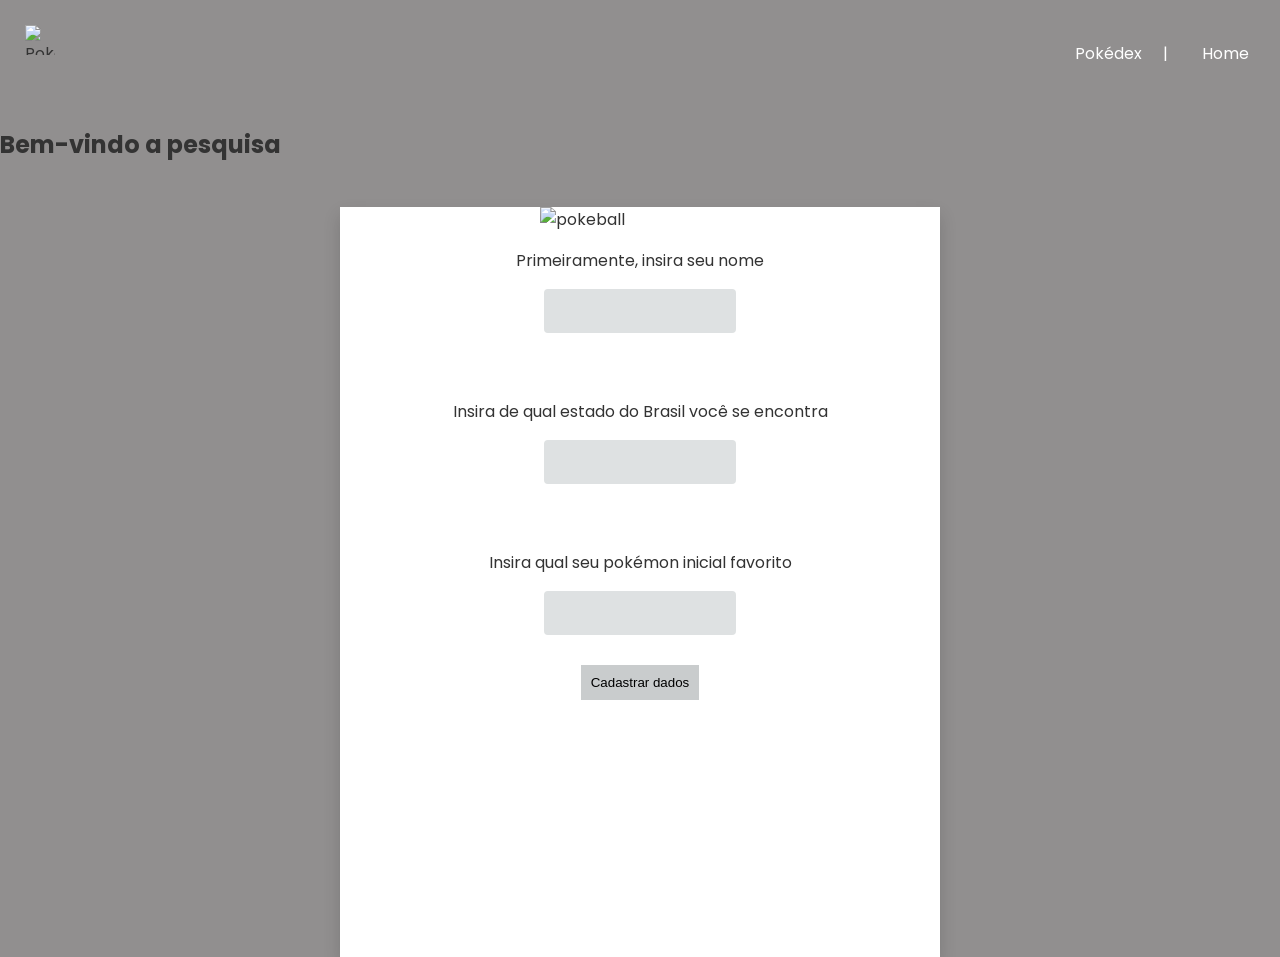
==== Site Projeto Individual/site/public/pesquisa.html @ 8347e51a "Tudo do projeto" ====
<!DOCTYPE html>
<html lang="pt-br">

<head>
    <meta charset="UTF-8">
    <meta http-equiv="X-UA-Compatible" content="IE=edge">
    <meta name="viewport" content="width=device-width, initial-scale=1.0">
    <title>PokéTech - Pesquisa</title>
    <link rel="icon" href="imagens/pokeball.png">
    <link rel="stylesheet" href="css/pesquisa.css">
    <link rel="preconnect" href="https://fonts.googleapis.com">
    <link rel="preconnect" href="https://fonts.gstatic.com" crossorigin>
    <link href="https://fonts.googleapis.com/css2?family=Poppins:wght@300;500;800&display=swap" rel="stylesheet">
    <link rel="stylesheet" href="css/scroolbar.css">
</head>

<body>
    <header>
        <img src="Imagens/pokeball.png" alt="PokeBall" class="logo">
        <ul class="lista">
            <li class="link"><a href="pokedex.html">Pokédex</a></li>
            <li class="link">|</li>
            <li class="link"><a href="index.html">Home</a></li>
        </ul>
    </header>
    <div id="tela_1">
        <h2>Bem-vindo a pesquisa</h2>
        <br>
        <main>
            <div class="perguntas">
                <img src="Imagens/pokeball(1).png" alt="pokeball" width="200px" class="logo">
                <p class="pergunta">Primeiramente, insira seu nome</p>
                <input id="ipt_nome" class="input">
                <br> <br>
                <p class="pergunta">Insira de qual estado do Brasil você se encontra</p>
                <input id="ipt_estado" class="input">
                <br> <br>
                <p class="pergunta">Insira qual seu pokémon inicial favorito</p>
                <input id="ipt_pokemon" class="input">
                <br>
                <button onclick="cadastrar()" class="botao">Cadastrar dados</button>
            </div>
    </div>
    </main>
    <main>
        <div id="tela_2" style="display: none;">
            <h2>Cadastro realizado com sucesso!</h2>
            <div class="perguntas">
                <img src="Imagens/pokeball(1).png" alt="pokeball" width="200px" class="logo">
                <p>Seu cadastro foi realizado com sucesso</p>
                <br>
                <p>Caso queria editar seus dados clique no botão logo abaixo:</p>
                <button onclick="editar()" class="botao">Editar dados</button>
            </div>
        </div>
    </main>
</body>

</html>

<script>
    function cadastrar() {
        tela_1.style.display = "none"
        tela_2.style.display = "block"

        //Recupere o valor da nova input pelo nome do id
        // Agora vá para o método fetch logo abaixo
        var nomeVar = ipt_nome.value;
        var estadoVar = ipt_estado.value;
        var pokemonVar = ipt_pokemon.value;
        var idUsuario;
        var idPokemon;
        if (nomeVar == "" || estadoVar == "" || pokemonVar == "") {
            cardErro.style.display = "block"
            mensagem_erro.innerHTML = "(Mensagem de erro para todos os campos em branco)";

            // finalizarAguardar();
            return false;
        }
        else {
            // setInterval(sumirMensagem, 5000)

            // Enviando o valor da nova input
            fetch("/usuarios/cadastrar", {
                method: "POST",
                headers: {
                    "Content-Type": "application/json"
                },
                body: JSON.stringify({
                    // crie um atributo que recebe o valor recuperado aqui
                    // Agora vá para o arquivo routes/usuario.js
                    nomeServer: nomeVar,
                    estadoServer: estadoVar
                })
            }).then(function (resposta) {

                console.log("resposta: ", resposta);

                if (resposta.ok) {
                    resposta.json().then(json => {
                        console.log(json)
                        idUsuario = json.insertId
                        
                        fetch("/pokemon/cadastrar", {
                        method: "POST",
                        headers: {
                            "Content-Type": "application/json"
                        },
                        body: JSON.stringify({
                            // crie um atributo que recebe o valor recuperado aqui
                            // Agora vá para o arquivo routes/usuario.js
                            pokemonServer: pokemonVar,

                        })
                    }).then(function (resposta) {

                        console.log("resposta: ", resposta);

                        if (resposta.ok) {
                            resposta.json().then(json => {
                        console.log(json)
                        idPokemon = json.insertId
                        console.log(idUsuario, idPokemon)

                        fetch("/pokemonUsuario/cadastrar", {
                        method: "POST",
                        headers: {
                            "Content-Type": "application/json"
                        },
                        body: JSON.stringify({
                            // crie um atributo que recebe o valor recuperado aqui
                            // Agora vá para o arquivo routes/usuario.js
                            pokemonServer: idPokemon,
                            usuarioServer: idUsuario

                        })
                    }).then(function (resposta) {

                        console.log("resposta: ", resposta);

                        if (resposta.ok) {
                            resposta.json().then(json => {
                        console.log(json)
                        console.log(idUsuario, idPokemon)
                    })
                            cardErro.style.display = "block";


                            mensagem_erro.innerHTML = "Pesquisa realizada com sucesso! Redirecionando para a tela inicial";

                            // setTimeout(() => {
                            //     window.location = "login.html";
                            // }, "2000")

                            // limparFormulario();
                            // finalizarAguardar();
                        } else {
                            throw ("Houve um erro ao tentar responder a pesquisa!");
                        }
                    }).catch(function (resposta) {
                        console.log(`#ERRO: ${resposta}`);
                        // finalizarAguardar();
                    });
                    })
                            cardErro.style.display = "block";


                            mensagem_erro.innerHTML = "Pesquisa realizada com sucesso! Redirecionando para a tela inicial";

                            // setTimeout(() => {
                            //     window.location = "login.html";
                            // }, "2000")

                            // limparFormulario();
                            // finalizarAguardar();
                        } else {
                            throw ("Houve um erro ao tentar responder a pesquisa!");
                        }
                    }).catch(function (resposta) {
                        console.log(`#ERRO: ${resposta}`);
                        // finalizarAguardar();
                    });
                    })



                    cardErro.style.display = "block";

                    mensagem_erro.innerHTML = "Pesquisa realizada com sucesso! Redirecionando para a tela inicial";
                    // setTimeout(() => {
                    //     window.location = "login.html";
                    // }, "2000")

                    // limparFormulario();
                    // finalizarAguardar();
                } else {
                    throw ("Houve um erro ao tentar responder a pesquisa!");
                }
            }).catch(function (resposta) {
                console.log(`#ERRO: ${resposta}`);
                // finalizarAguardar();
            });

            console.log(idUsuario, idPokemon)
        }
    }


    function editar() {
        tela_1.style.display = "block"
        tela_2.style.display = "none"
    }



</script>
---- Site Projeto Individual/site/public/css/pesquisa.css ----
body {
    font-family: 'Poppins', sans-serif;
    max-width:  1280px;
    margin: 0 auto;
    background-color: #5e5b5bad;
    color:#333333;
}

header {
    display: flex;
    padding: 25px;
    justify-content: space-between;
}

header .logo{
    width: 30px; 
    height: 30px;   
    transition: 0.2s ease-in-out;
}

header .logo:hover {
    cursor: pointer;
    transform: scale(1.05);
}

header .lista {
    display: flex;
    list-style: none;    
}

header .link {
    display: flex;
    justify-content: space-evenly;
    color: white;
    width: 60px;
}

a {
    text-decoration: none;
    color: white;
}

/* Fim do header */

main {
    display: flex;
    justify-content: center;
}

main .perguntas {
    background-color: white;
    box-shadow: rgba(0, 0, 0, 0.15) 0px 8px 16px 0px;    
    width: 600px;
    height: 750px;
    display: flex;
    flex-direction: column;
    align-items: center;
}

main input {

    font-size: 13px;
    border-radius: 4px;
    line-height: 1.5;
    padding: 5px 10px;
    transition: box-shadow 100ms ease-in, border 100ms ease-in, background-color 100ms ease-in;
    border: 2px solid #dee1e2;
    color: rgb(14, 14, 16);
    background: #dee1e2;
    display: block;
    height: 30px;
    :hover {
        border-color: #ccc;
    }
    :focus{
        border-color: #9147ff;
        background: #fff;
    }    
}


main .input {
    text-align: center;
}

main .botao {
    border: solid 5px white;
    border-radius: 4px;
    background-color: #c9cccd;
    padding: 10px;
}

main .botao:hover {
    cursor: pointer;
    transform: scale(1.05);
}
---- Site Projeto Individual/site/public/css/scroolbar.css ----
/* ===== Scrollbar CSS ===== */

*::-webkit-scrollbar {
    width: 12px;
  }

  *::-webkit-scrollbar-track {
    background: #f1e9e9;
  }

  *::-webkit-scrollbar-thumb {
    background-color: #582965;
    border-radius: 10px;
    border: 3px solid #ffffff;
  }
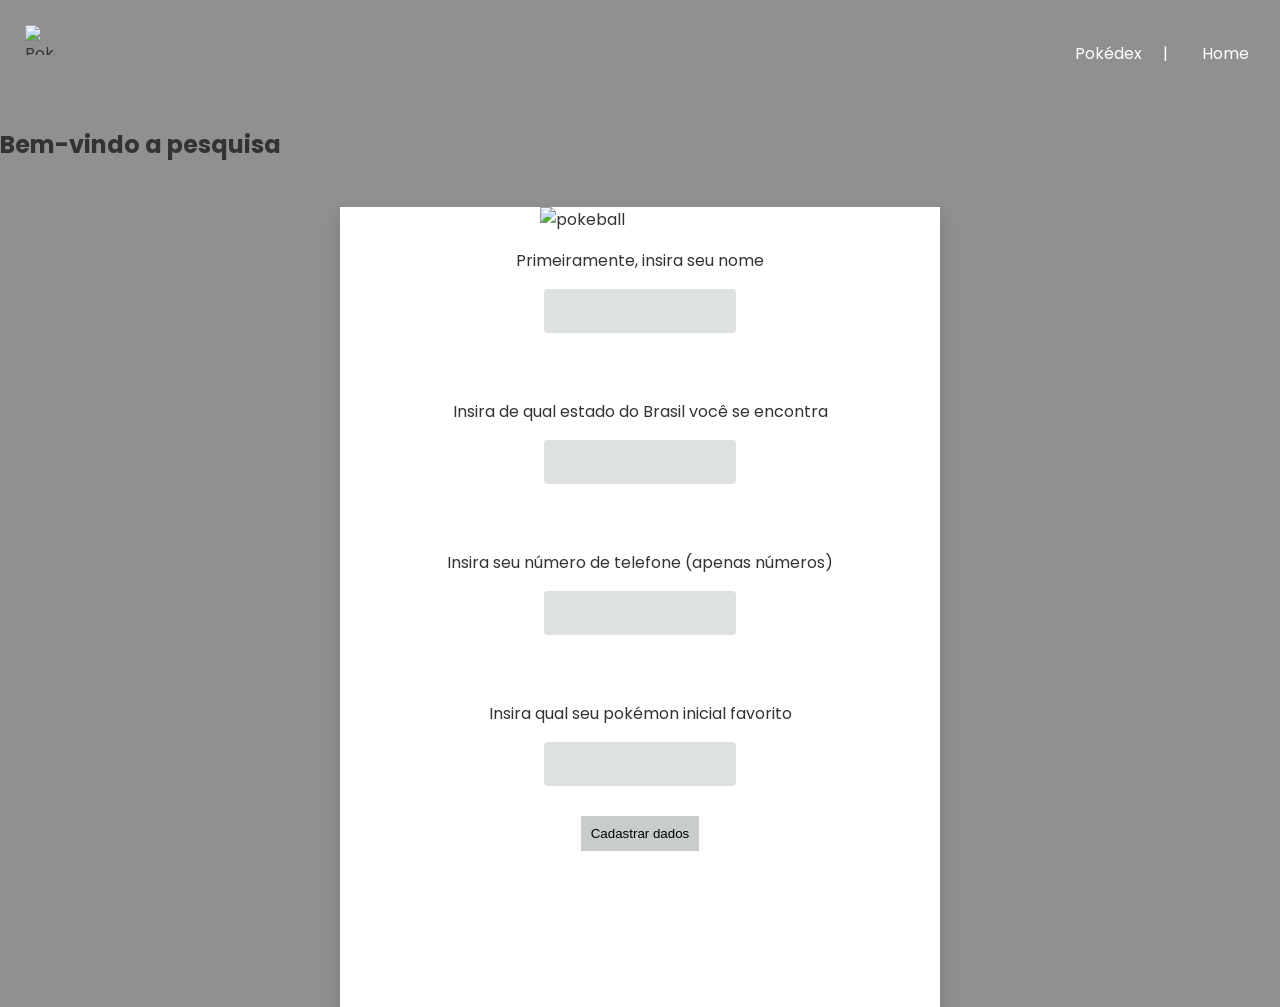
==== commit a399f988: "Tudo" ====
--- a/Site Projeto Individual/site/public/pesquisa.html
+++ b/Site Projeto Individual/site/public/pesquisa.html
@@ -16,7 +16,7 @@
 
 <body>
     <header>
-        <img src="Imagens/pokeball.png" alt="PokeBall" class="logo">
+        <img src="imagens/pokeball.png" alt="PokeBall" class="logo">
         <ul class="lista">
             <li class="link"><a href="pokedex.html">Pokédex</a></li>
             <li class="link">|</li>
@@ -28,13 +28,16 @@
         <br>
         <main>
             <div class="perguntas">
-                <img src="Imagens/pokeball(1).png" alt="pokeball" width="200px" class="logo">
+                <img src="imagens/pokeball(1).png" alt="pokeball" width="200px" class="logo">
                 <p class="pergunta">Primeiramente, insira seu nome</p>
                 <input id="ipt_nome" class="input">
                 <br> <br>
                 <p class="pergunta">Insira de qual estado do Brasil você se encontra</p>
                 <input id="ipt_estado" class="input">
                 <br> <br>
+                <p class="pergunta">Insira seu número de telefone (apenas números)</p>
+                <input id="ipt_telefone" class="input">
+                <br><br>
                 <p class="pergunta">Insira qual seu pokémon inicial favorito</p>
                 <input id="ipt_pokemon" class="input">
                 <br>
@@ -46,34 +49,69 @@
         <div id="tela_2" style="display: none;">
             <h2>Cadastro realizado com sucesso!</h2>
             <div class="perguntas">
-                <img src="Imagens/pokeball(1).png" alt="pokeball" width="200px" class="logo">
+                <img src="imagens/pokeball(1).png" alt="pokeball" width="200px" class="logo">
                 <p>Seu cadastro foi realizado com sucesso</p>
                 <br>
                 <p>Caso queria editar seus dados clique no botão logo abaixo:</p>
                 <button onclick="editar()" class="botao">Editar dados</button>
             </div>
         </div>
+
+        <div id="tela_3" style="display: none;">
+            <h2>Seu cadastro não foi realizado</h2>
+            <div class="perguntas">
+                <img src="imagens/pokeball(1).png" alt="pokeball" width="200px" class="logo">
+                <p>Seu cadastro não foi realizado</p>
+                <br>
+                <p>Caso queria responder a pesquisa novamente, clique no botão abaixo:</p>
+                <button onclick="editar()" class="botao">Inserir informações</button>
+            </div>
+        </div>
     </main>
 </body>
 
 </html>
 
 <script>
+    var vt_pokemon = ["bulbasaur", "ivysaur", "venosaur", "charmander", "charmeleon", "charizard", "squirtle", "wartortle", "blastoise", "pikachu", "eevee", "chikorita", "bayleef", "meganium", "cyndaquil", "quilava", "typhlosion", "totodile", "croconaw", "feraligatr", "treecko", "grovyle", "sceptile", "torchic", "combusken", "blaziken", "mudkip", "marshtomp", "swampert", "turtwig", "grotle", "torterra", "chimchar", "monferno", "infernape", "piplup", "prinplup", "empoleon", "snivy", "servine", "serperior", "tepig", "pignite", "emboar", "oshawott", "dewott", "samurott", "chespin", "quiladin", "chesnaught", "fennekin", "braixen", "delphox", "froakie", "frogadier", "greninja", "rowlet", "dartrix", "decidueye", "litten", "torracat", "incineroar", "popplio", "brionne", "primarina", "grookey", "thwackey", "rilaboom", "scorbunny", "raboot", "cinderace", "sobble", "drizzile", "inteleon", "sprigatito", "floragato", "meowscarada", "fuecoco", "crocalor", "skeledirge", "quaxly", "quaxwell", "quaquaval"]
+
     function cadastrar() {
         tela_1.style.display = "none"
         tela_2.style.display = "block"
+
+        if (ipt_nome.value == "" || ipt_estado.value == "" || ipt_pokemon.value == "" || ipt_telefone.value == "") {
+            alert("Alguma das informações está em branco, por favor, conferir")
+            tela_1.style.display = "none"
+            tela_2.style.display = "none"
+            tela_3.style.display = "block"
+        }
+
+        if (ipt_telefone.value.length > 10 || isNaN(ipt_telefone.value)) {
+            alert("O número de telefone deve ter no máximo 10 dígitos e deve ser um número, por favor insira as informações novamente")
+            tela_1.style.display = "none"
+            tela_2.style.display = "none"
+            tela_3.style.display = "block"
+        }
+
+        if (vt_pokemon.indexOf(ipt_pokemon.value) == -1) {
+            alert("O nome inserido deve ser um nome de um pokémon inicial")
+            tela_1.style.display = "none"
+            tela_2.style.display = "none"
+            tela_3.style.display = "block"
+        }
 
         //Recupere o valor da nova input pelo nome do id
         // Agora vá para o método fetch logo abaixo
         var nomeVar = ipt_nome.value;
         var estadoVar = ipt_estado.value;
         var pokemonVar = ipt_pokemon.value;
+        var telefoneVar = ipt_telefone.value;
         var idUsuario;
         var idPokemon;
-        if (nomeVar == "" || estadoVar == "" || pokemonVar == "") {
+
+        if (nomeVar == "" || estadoVar == "" || pokemonVar == "" || telefoneVar == "") {
             cardErro.style.display = "block"
             mensagem_erro.innerHTML = "(Mensagem de erro para todos os campos em branco)";
-
             // finalizarAguardar();
             return false;
         }
@@ -100,86 +138,126 @@
                     resposta.json().then(json => {
                         console.log(json)
                         idUsuario = json.insertId
-                        
+
                         fetch("/pokemon/cadastrar", {
-                        method: "POST",
-                        headers: {
-                            "Content-Type": "application/json"
-                        },
-                        body: JSON.stringify({
-                            // crie um atributo que recebe o valor recuperado aqui
-                            // Agora vá para o arquivo routes/usuario.js
-                            pokemonServer: pokemonVar,
-
-                        })
-                    }).then(function (resposta) {
-
-                        console.log("resposta: ", resposta);
-
-                        if (resposta.ok) {
-                            resposta.json().then(json => {
-                        console.log(json)
-                        idPokemon = json.insertId
-                        console.log(idUsuario, idPokemon)
-
-                        fetch("/pokemonUsuario/cadastrar", {
-                        method: "POST",
-                        headers: {
-                            "Content-Type": "application/json"
-                        },
-                        body: JSON.stringify({
-                            // crie um atributo que recebe o valor recuperado aqui
-                            // Agora vá para o arquivo routes/usuario.js
-                            pokemonServer: idPokemon,
-                            usuarioServer: idUsuario
-
-                        })
-                    }).then(function (resposta) {
-
-                        console.log("resposta: ", resposta);
-
-                        if (resposta.ok) {
-                            resposta.json().then(json => {
-                        console.log(json)
-                        console.log(idUsuario, idPokemon)
-                    })
-                            cardErro.style.display = "block";
-
-
-                            mensagem_erro.innerHTML = "Pesquisa realizada com sucesso! Redirecionando para a tela inicial";
-
-                            // setTimeout(() => {
-                            //     window.location = "login.html";
-                            // }, "2000")
-
-                            // limparFormulario();
+                            method: "POST",
+                            headers: {
+                                "Content-Type": "application/json"
+                            },
+                            body: JSON.stringify({
+                                // crie um atributo que recebe o valor recuperado aqui
+                                // Agora vá para o arquivo routes/usuario.js
+                                pokemonServer: pokemonVar,
+
+                            })
+                        }).then(function (resposta) {
+
+                            console.log("resposta: ", resposta);
+
+                            if (resposta.ok) {
+                                resposta.json().then(json => {
+                                    console.log(json)
+                                    idPokemon = json.insertId
+                                    console.log(idUsuario, idPokemon)
+
+                                    fetch("/pokemonUsuario/cadastrar", {
+                                        method: "POST",
+                                        headers: {
+                                            "Content-Type": "application/json"
+                                        },
+                                        body: JSON.stringify({
+                                            // crie um atributo que recebe o valor recuperado aqui
+                                            // Agora vá para o arquivo routes/usuario.js
+                                            pokemonServer: idPokemon,
+                                            usuarioServer: idUsuario
+
+                                        })
+                                    }).then(function (resposta) {
+
+                                        console.log("resposta: ", resposta);
+
+                                        if (resposta.ok) {
+                                            resposta.json().then(json => {
+                                                console.log(json)
+                                                console.log(idUsuario, idPokemon)
+
+                                                fetch("/pokemonUsuario/telefone", {
+                                                    method: "POST",
+                                                    headers: {
+                                                        "Content-Type": "application/json"
+                                                    },
+                                                    body: JSON.stringify({
+                                                        // crie um atributo que recebe o valor recuperado aqui
+                                                        // Agora vá para o arquivo routes/usuario.js
+                                                        usuarioServer: idUsuario,
+                                                        telefoneServer: telefoneVar
+
+                                                    })
+                                                }).then(function (resposta) {
+
+                                                    console.log("resposta: ", resposta);
+
+                                                    if (resposta.ok) {
+                                                        resposta.json().then(json => {
+                                                            console.log(json)
+                                                            console.log(idUsuario, idPokemon)
+                                                        })
+                                                        cardErro.style.display = "block";
+
+
+                                                        mensagem_erro.innerHTML = "Pesquisa realizada com sucesso! Redirecionando para a tela inicial";
+
+                                                        // setTimeout(() => {
+                                                        //     window.location = "login.html";
+                                                        // }, "2000")
+
+                                                        // limparFormulario();
+                                                        // finalizarAguardar();
+                                                    } else {
+                                                        throw ("Houve um erro ao tentar responder a pesquisa!");
+                                                    }
+                                                }).catch(function (resposta) {
+                                                    console.log(`#ERRO: ${resposta}`);
+                                                    // finalizarAguardar();
+                                                });
+                                            })
+                                            cardErro.style.display = "block";
+
+
+                                            mensagem_erro.innerHTML = "Pesquisa realizada com sucesso! Redirecionando para a tela inicial";
+
+                                            // setTimeout(() => {
+                                            //     window.location = "login.html";
+                                            // }, "2000")
+
+                                            // limparFormulario();
+                                            // finalizarAguardar();
+                                        } else {
+                                            throw ("Houve um erro ao tentar responder a pesquisa!");
+                                        }
+                                    }).catch(function (resposta) {
+                                        console.log(`#ERRO: ${resposta}`);
+                                        // finalizarAguardar();
+                                    });
+                                })
+                                cardErro.style.display = "block";
+
+
+                                mensagem_erro.innerHTML = "Pesquisa realizada com sucesso! Redirecionando para a tela inicial";
+
+                                // setTimeout(() => {
+                                //     window.location = "login.html";
+                                // }, "2000")
+
+                                // limparFormulario();
+                                // finalizarAguardar();
+                            } else {
+                                throw ("Houve um erro ao tentar responder a pesquisa!");
+                            }
+                        }).catch(function (resposta) {
+                            console.log(`#ERRO: ${resposta}`);
                             // finalizarAguardar();
-                        } else {
-                            throw ("Houve um erro ao tentar responder a pesquisa!");
-                        }
-                    }).catch(function (resposta) {
-                        console.log(`#ERRO: ${resposta}`);
-                        // finalizarAguardar();
-                    });
-                    })
-                            cardErro.style.display = "block";
-
-
-                            mensagem_erro.innerHTML = "Pesquisa realizada com sucesso! Redirecionando para a tela inicial";
-
-                            // setTimeout(() => {
-                            //     window.location = "login.html";
-                            // }, "2000")
-
-                            // limparFormulario();
-                            // finalizarAguardar();
-                        } else {
-                            throw ("Houve um erro ao tentar responder a pesquisa!");
-                        }
-                    }).catch(function (resposta) {
-                        console.log(`#ERRO: ${resposta}`);
-                        // finalizarAguardar();
-                    });
+                        });
                     })
 
 
@@ -209,6 +287,11 @@
     function editar() {
         tela_1.style.display = "block"
         tela_2.style.display = "none"
+        tela_3.style.display = "none"
+        ipt_estado.value = ""
+        ipt_nome.value = ""
+        ipt_pokemon.value = ""
+        ipt_telefone.value = ""
     }
 
 
--- a/Site Projeto Individual/site/public/css/pesquisa.css
+++ b/Site Projeto Individual/site/public/css/pesquisa.css
@@ -51,7 +51,7 @@
     background-color: white;
     box-shadow: rgba(0, 0, 0, 0.15) 0px 8px 16px 0px;    
     width: 600px;
-    height: 750px;
+    height: 800px;
     display: flex;
     flex-direction: column;
     align-items: center;
